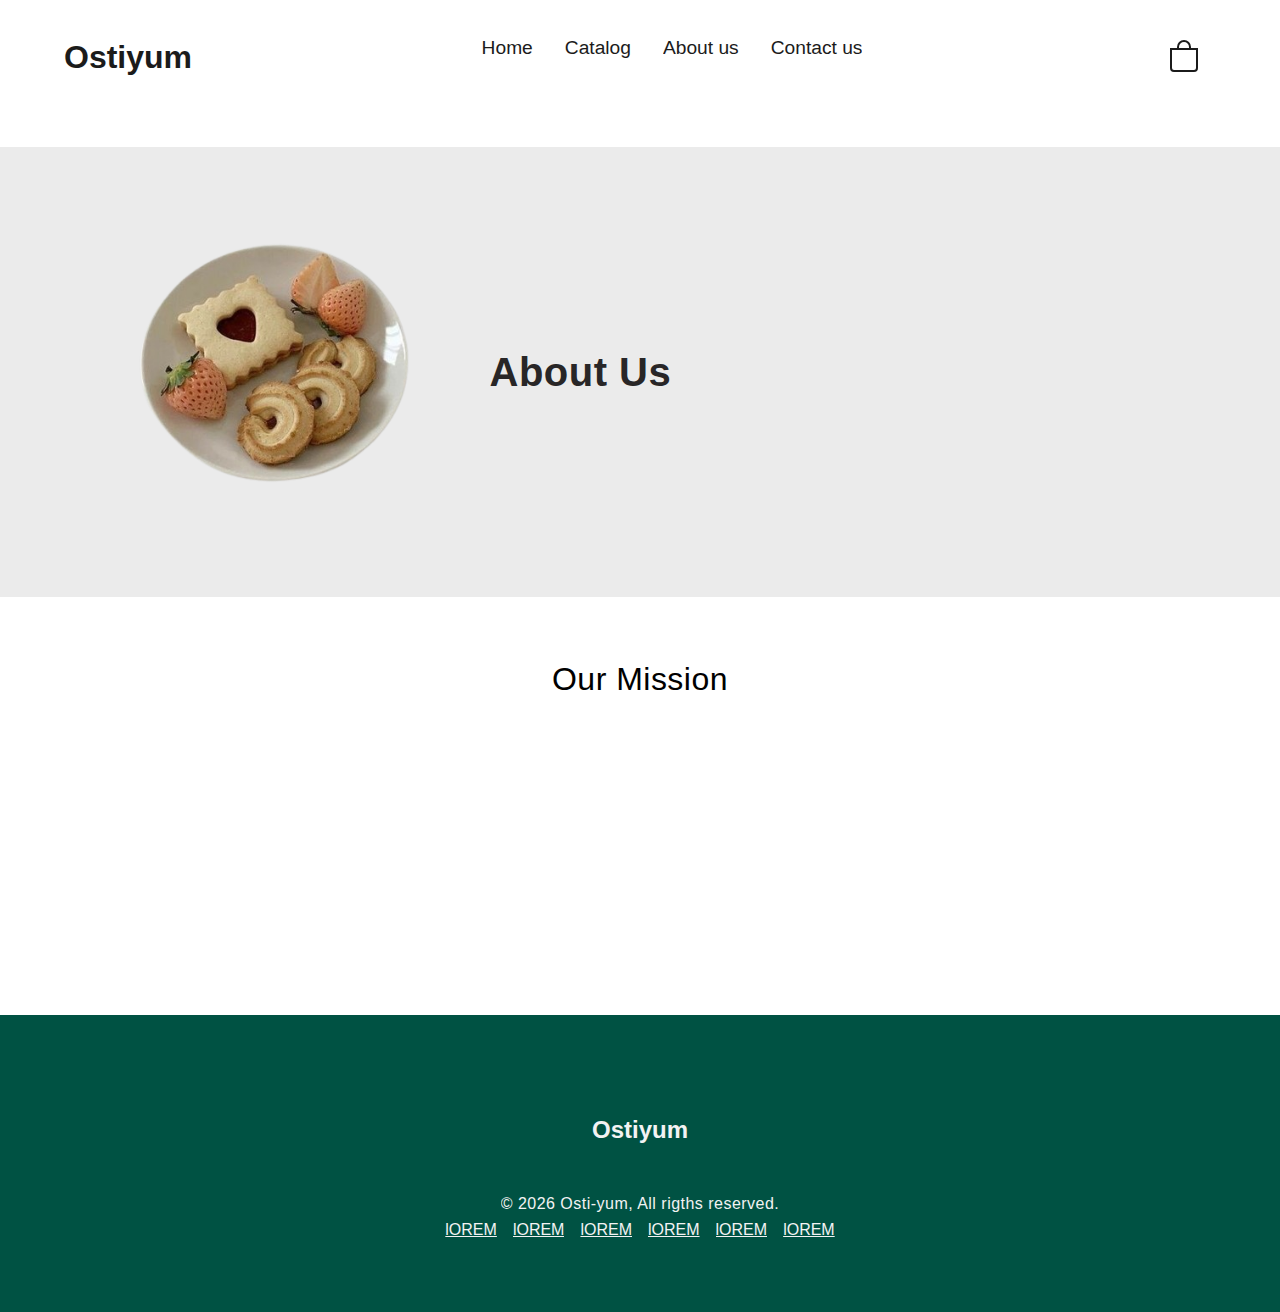
==== About-us/index.html @ ed2fec2d "initialized about us" ====
<!DOCTYPE html>
<html lang="en">
<head>
    <meta charset="UTF-8">
    <meta name="viewport" content="width=device-width, initial-scale=1.0">
    <title>About us</title>

    <link rel="stylesheet" href="../src/css/style.css">
    <link rel="stylesheet" href="../src/css/about-us.css">
    <script defer src="../src/js/script.js"></script>
</head>
<body>
    <nav>
        <a href="../" class="nav-heading">
            <h1>
                Ostiyum
            </h1>
        </a>
        
        <div id="nav-link" class="nav-links ">
            <ul>
                <li><a href="../">Home</a></li>
                <li><a href="../catalog/">Catalog</a></li>
                <li><a href="">About us</a></li>
                <li><a href="../contact-us/">Contact us</a></li>
            </ul>
            
        </div>
        
        <div class="cart">
            <button>
                <a href="../cart/" role="not_link" class="clr-black">
                    <svg xmlns="http://www.w3.org/2000/svg" width="2rem" fill="currentColor" class="bi bi-bag" viewBox="0 0 16 16">
                        <path d="M8 1a2.5 2.5 0 0 1 2.5 2.5V4h-5v-.5A2.5 2.5 0 0 1 8 1m3.5 3v-.5a3.5 3.5 0 1 0-7 0V4H1v10a2 2 0 0 0 2 2h10a2 2 0 0 0 2-2V4zM2 5h12v9a1 1 0 0 1-1 1H3a1 1 0 0 1-1-1z"/>
                    </svg>
                </a>
            </button>
            <div class="nav-toggler">
                <button id="open-nav">
                    <svg xmlns="http://www.w3.org/2000/svg" width="2.3rem" fill="currentColor" class="bi bi-list" viewBox="0 0 16 16">
                        <path fill-rule="evenodd" d="M2.5 12a.5.5 0 0 1 .5-.5h10a.5.5 0 0 1 0 1H3a.5.5 0 0 1-.5-.5m0-4a.5.5 0 0 1 .5-.5h10a.5.5 0 0 1 0 1H3a.5.5 0 0 1-.5-.5m0-4a.5.5 0 0 1 .5-.5h10a.5.5 0 0 1 0 1H3a.5.5 0 0 1-.5-.5"/>
                    </svg>
                </button>
            </div>
        </div>
        
    </nav>

    <section class="sec-about-us">
        <div role="box" class="banner-img">
            <img src="../src/assets/plate-love-food.png" alt="">
            <div class="txt-con">
                <h1>About Us</h1>
            </div>
        </div>

        <div role="box" class="our-mission">
            <h1 class="cen light-heading">Our Mission</h1>
        </div>
    </section>

    <footer>
        <div class="ftr-container">
            <div class="ftr-title"><h2 class="ftr-heading">Ostiyum</h2></div>
            <div class="copyright">
                <p>© <span id="year"></span> Osti-yum, All rigths reserved.
                </p>
            </div>
            <div class="ftr-links">



                <a href="#" class="ftr-link">
                    lOREM
                </a>
    
                <a href="#" class="ftr-link">
                    lOREM
                </a>
    
                <a href="#" class="ftr-link">
                    lOREM
                </a>
    
                <a href="#" class="ftr-link">
                    lOREM
                </a>
    
                <a href="#" class="ftr-link">
                    lOREM
                </a>
    
                <a href="#" class="ftr-link">
                    lOREM
                </a>
            </div>
        </div>
    </footer>
</body>
</html>
---- src/css/style.css ----
li {
  list-style-type: none;
}

* {
  max-width: 100vw !important;
  overflow-x: hidden !important;
}
* button {
  cursor: pointer;
}

.light-heading {
  font-weight: 400;
  letter-spacing: 0.03rem;
}

* {
  margin: 0;
  padding: 0;
  font-family: sans-serif;
  overflow-x: hidden;
  max-width: 100vw;
}

body {
  width: 100vw;
  max-width: 100vw;
  overflow-x: hidden;
  font-family: monospace;
}

h1 {
  font-size: 2rem;
}

p {
  letter-spacing: 0.03rem;
  font-size: 1rem;
  line-height: 1.5rem;
}

.none {
  display: none !important;
}

a[role=not_link] {
  color: #1b1b1b;
  text-decoration: none;
}

.fixed-nav {
  z-index: 999;
  overflow: visible !important;
  transform: translateY(0);
  position: fixed;
  top: 0;
  right: 0;
  left: 0;
  background: white;
}

nav, dummy-nav-placeholder {
  height: 2.6rem;
  max-width: 100vw;
  padding: 2.3rem 4rem;
  display: flex;
  width: 90vw;
  justify-content: space-between;
  transition: transform 0.5s ease;
}
nav .nav-heading, dummy-nav-placeholder .nav-heading {
  color: #1b1b1b;
  text-decoration: none;
  display: flex;
  align-items: center;
}
nav .nav-links ul, dummy-nav-placeholder .nav-links ul {
  display: flex;
  flex-direction: row;
  gap: 2rem;
  align-items: center;
}
nav .nav-links ul button, dummy-nav-placeholder .nav-links ul button {
  display: none;
}
nav .nav-links ul a, dummy-nav-placeholder .nav-links ul a {
  text-decoration: none;
  color: #1b1b1b;
  font-size: 1.2rem;
}
nav .cart, dummy-nav-placeholder .cart {
  display: flex;
  gap: 2rem;
  flex-direction: row;
  padding: 0 1rem;
}
nav .cart button, dummy-nav-placeholder .cart button {
  background: none;
  border: none;
}
nav .nav-toggler, dummy-nav-placeholder .nav-toggler {
  display: none;
}

@media (max-width: 780px) {
  nav {
    transform: translateY(-100%);
  }
  .nav-links {
    display: none;
  }
  .nav-links ul {
    z-index: 999;
    display: flex;
    flex-direction: column !important;
    position: fixed;
    top: 0;
    padding: 24vh 0;
    height: 100vh !important;
    width: 25%;
    min-width: 15rem;
    align-items: center;
    background-color: hsl(169, 70%, 95%);
    box-shadow: rgba(0, 0, 0, 0.24) 0px 3px 8px;
  }
  .nav-links ul button {
    border: none;
    background: none;
    display: block !important;
    position: fixed;
    top: 5%;
    right: 5%;
  }
  .nav-toggler {
    transform: translate(0);
    display: block !important;
    z-index: 999 !important;
  }
  nav {
    padding: 1.7rem;
  }
}
.visible-nav {
  display: block !important;
  z-index: 999;
}

.cta-btn {
  display: flex;
  justify-content: space-between;
  flex-wrap: wrap;
}
.cta-btn button, .cta-btn a {
  border: none;
  padding: 0.75em 2.2em;
  border-radius: 0.25em;
  margin: 0.3rem;
  font-size: 1.1em;
  font-weight: 700;
}
.cta-btn button:first-child, .cta-btn a:first-child {
  text-decoration: none;
  background: hsl(169, 100%, 26%);
  color: white;
}
.cta-btn button:first-child:hover, .cta-btn a:first-child:hover {
  background: hsl(169, 100%, 16%);
}
.cta-btn button:first-child:focus, .cta-btn a:first-child:focus {
  outline: 0.125em solid hsl(169, 100%, 16%);
  outline-offset: 0.25em;
}
.cta-btn button:nth-child(2), .cta-btn a:nth-child(2) {
  background: none;
  border: 2px solid #1b1b1b;
}
.cta-btn button:nth-child(2):hover, .cta-btn a:nth-child(2):hover {
  background-color: #1b1b1b;
  color: #F3F3F3;
}
.cta-btn button:nth-child(2):active, .cta-btn a:nth-child(2):active {
  outline: 0.125em solid #1b1b1b;
  outline-offset: 0.25em;
}

.title-heading {
  margin: 3.5rem 0;
  font-size: 2rem;
  color: hsl(169, 100%, 16%);
}

.cen {
  text-align: center;
}

section {
  width: 100vw;
}

.sec-1 {
  min-height: 75vh !important;
  display: flex;
  align-items: center;
  overflow: hidden;
}
.sec-1 .txt {
  margin-left: 5%;
  width: 40%;
  display: flex;
  flex-direction: column;
  gap: 1rem;
  overflow: hidden;
  padding: 1rem;
}
.sec-1 .txt h1 {
  color: hsl(169, 100%, 16%);
}
.sec-1 .img-container {
  width: 60%;
}
.sec-1 .img-container img {
  height: 100%;
  width: 100%;
}

@media (max-width: 780px) {
  .sec-1 {
    height: 100vh;
    flex-wrap: wrap;
  }
  .sec-1 .txt {
    width: 80%;
  }
  .sec-1 .img-container {
    width: 100%;
    display: flex;
    justify-content: center;
  }
  .sec-1 .img-container img {
    width: 100%;
  }
  .sec-3 .m-p-heading {
    margin: 4rem 1rem;
  }
  .sec-3 .container {
    width: 100%;
    width: 100%;
    flex-direction: column;
  }
  .sec-3 .container .textarea, .sec-3 .container .img {
    width: 80% !important;
  }
  .sec-3 .container .textarea h1, .sec-3 .container .img h1 {
    margin: 1rem 0;
  }
}
.sec-2 {
  background: hsl(169, 70%, 95%);
}
.sec-2 .big-flex-group {
  display: flex;
  width: 100%;
  justify-content: space-evenly;
  flex-wrap: wrap;
}
.sec-2 .big-flex-group .product {
  background: none;
  border: none;
  text-align: left;
  margin: 3rem 0;
  width: 40%;
}
.sec-2 .big-flex-group .product .textarea h2, .sec-2 .big-flex-group .product .textarea p {
  margin: 1rem 0;
}
.sec-2 .big-flex-group .product img {
  width: 100%;
  object-fit: cover;
}

@media (max-width: 570px) {
  .sec-2 .product {
    width: 90vw !important;
  }
  .cta-btn button {
    padding: 0.75em 2em !important;
  }
}
.sec-3 {
  height: 100vh;
}
.sec-3 .container {
  display: flex;
  width: 100%;
  justify-content: center;
  align-items: center;
}
.sec-3 .container .textarea {
  width: 40%;
}
.sec-3 .container .textarea h2 {
  margin: 1rem 0;
}
.sec-3 .container .img {
  width: 50%;
}
.sec-3 .container .img img {
  width: 100%;
}

footer {
  width: 100vw;
  height: 33vh;
  background: hsl(169, 100%, 16%);
  display: grid;
  place-items: center;
}
footer .ftr-container {
  width: 100%;
  height: 70%;
  display: flex;
  flex-direction: column;
  justify-content: center;
  color: #F3F3F3;
}
footer .ftr-container .ftr-title {
  margin: 2rem 0;
  text-align: center;
  justify-content: center;
}
footer .ftr-container .copyright {
  margin: 1rem 0 0 0;
  display: flex;
  justify-content: center;
}
footer .ftr-container .ftr-links {
  justify-content: center;
  margin: 0.3rem 0;
  display: flex;
  width: 100%;
  gap: 1rem;
  flex-wrap: wrap;
}
footer .ftr-container .ftr-links a {
  color: #F3F3F3;
}

/*# sourceMappingURL=style.css.map */
---- src/css/about-us.css ----
li {
  list-style-type: none;
}

* {
  max-width: 100vw !important;
  overflow-x: hidden !important;
}
* button {
  cursor: pointer;
}

.light-heading {
  font-weight: 400;
  letter-spacing: 0.03rem;
}

.sec-about-us {
  height: 100vh;
  width: 100vw;
  display: flex;
  align-items: center;
  flex-direction: column;
}
.sec-about-us div[role=box] {
  margin: 2rem 0;
}
.sec-about-us .banner-img {
  background-color: #EBEBEB;
  width: 100%;
  height: 50%;
  display: flex;
  align-items: center;
}
.sec-about-us .banner-img img {
  padding-left: 4rem;
  height: 90%;
  width: 35%;
  aspect-ratio: 1/1;
  min-height: none;
  object-fit: cover;
}
.sec-about-us .banner-img .txt-con {
  width: 65%;
  height: 90%;
  display: grid;
  align-items: center;
}
.sec-about-us .banner-img .txt-con h1 {
  letter-spacing: 0.03rem;
  font-size: 2.5rem;
  color: #282627;
}

/*# sourceMappingURL=about-us.css.map */
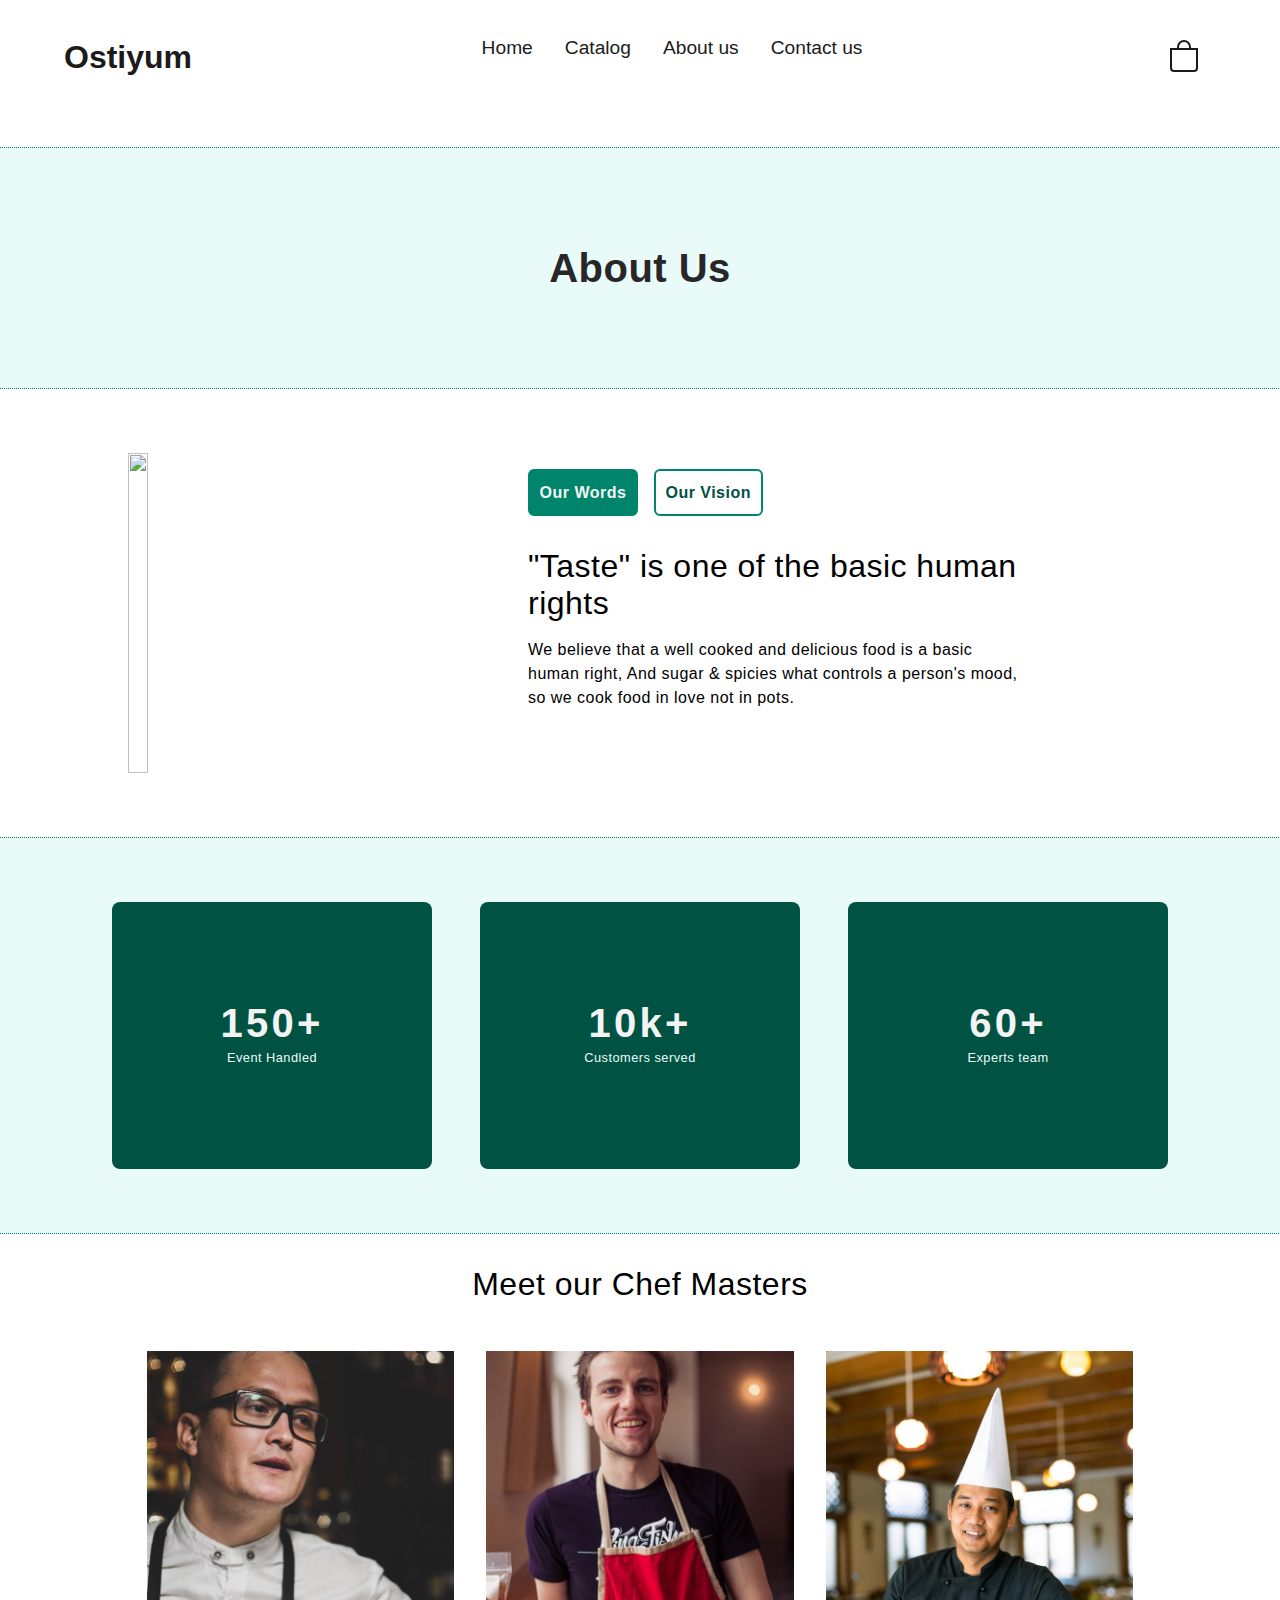
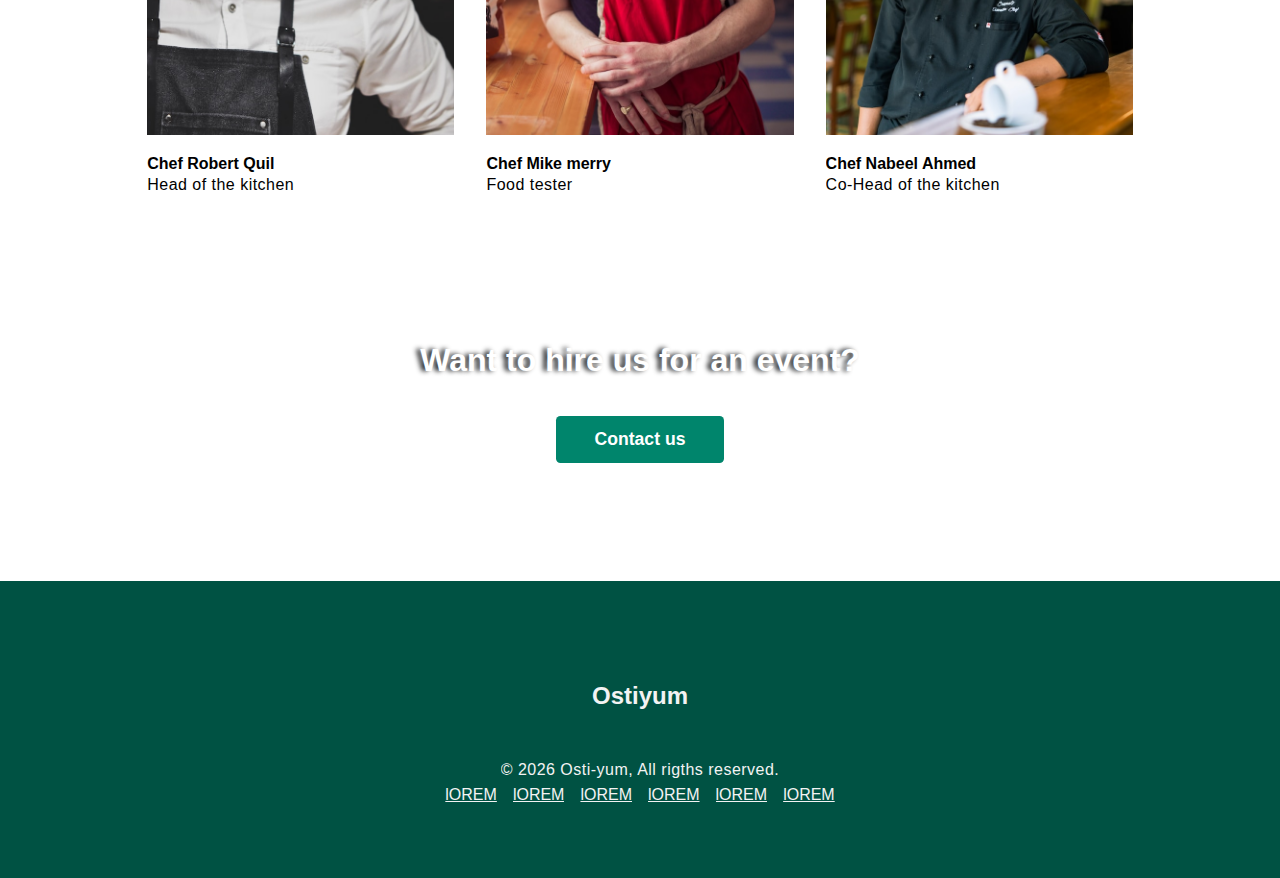
==== commit f0386abc: "about us done" ====
--- a/About-us/index.html
+++ b/About-us/index.html
@@ -47,15 +47,86 @@
     </nav>
 
     <section class="sec-about-us">
-        <div role="box" class="banner-img">
-            <img src="../src/assets/plate-love-food.png" alt="">
-            <div class="txt-con">
+        <div role="box" class="banner">
                 <h1>About Us</h1>
+        </div>
+
+        <div role="box" class="our-mission">
+            <img src="../src/assets/straberry-heats.jpeg" alt="">
+            <div class="content">
+                <div class="detail-boxes">
+                    <p class="detail filled">Our Words</p>
+                    <p class="detail">Our Vision</p>
+                </div>
+                <div class="txt">
+                    <h1 class="light-heading">"Taste" is one of the basic human rights</h1>
+                    <p>We believe that a well cooked and delicious food is a basic human right, And sugar & spicies what controls a person's mood, so we cook food in love not in pots.</p>
+                </div>
             </div>
         </div>
 
-        <div role="box" class="our-mission">
-            <h1 class="cen light-heading">Our Mission</h1>
+        <div class="achivements" role="box">
+            <div class="achivement-con">
+                <div class="achivement">
+                    <h1>150+</h1>
+                    <p>Event Handled</p>
+                </div>
+                <div class="achivement">
+                    <h1>10k+</h1>
+                    <p>Customers served</p>
+                </div>
+                <div class="achivement">
+                    <h1>60+</h1>
+                    <p>Experts team</p>
+                </div>
+            </div>
+        </div>
+
+        <div class="meet-our-team-con">
+            <div class="meet-our-team">
+                <h1 class="light-heading cen">Meet our Chef Masters</h1>
+
+                <div class="chefs-con">
+                    <div class="chefs">
+                        <img src="../src/assets/chef-3.jpg" alt="" class="memeber-img">
+                        <div class="chef-context">
+                            <h4 class="chef-name">
+                                Chef Robert Quil
+                            </h4>
+                            <p class="chef-position">
+                                Head of the kitchen
+                            </p>
+                        </div>
+                    </div>
+                    <div class="chefs">
+                        <img src="../src/assets/chef-1.jpg" alt="" class="memeber-img">
+                        <div class="chef-context">
+                            <h4 class="chef-name">
+                                Chef Mike merry
+                            </h4>
+                            <p class="chef-position">
+                                Food tester
+                            </p>
+                        </div>
+                    </div>
+                    <div class="chefs">
+                        <img src="../src/assets/chef-2.jpg" alt="" class="memeber-img">
+                        <div class="chef-context">
+                            <h4 class="chef-name">
+                                Chef Nabeel Ahmed
+                            </h4>
+                            <p class="chef-position">
+                                Co-Head of the kitchen
+                            </p>
+                        </div>
+                    </div>
+                </div>
+            </div>
+        </div>
+
+        <div class="cta-last-banner" role="box">
+            <h1 class="cen">Want to hire us for an event?</h1>
+            <a href="../Contact-us/">Contact us</a>
         </div>
     </section>
 
--- a/src/css/style.css
+++ b/src/css/style.css
@@ -40,6 +40,46 @@
   line-height: 1.5rem;
 }
 
+.cta-btn {
+  display: flex;
+  justify-content: space-between;
+  flex-wrap: wrap;
+}
+.cta-btn button, .cta-btn a {
+  border: none;
+  padding: 0.75em 2.2em;
+  border-radius: 0.25em;
+  margin: 0.3rem;
+  font-size: 1.1em;
+  font-weight: 700;
+  color: #1b1b1b;
+  text-decoration: none;
+}
+.cta-btn button:first-child, .cta-btn a:first-child {
+  text-decoration: none;
+  background: hsl(169, 100%, 26%);
+  color: white;
+}
+.cta-btn button:first-child:hover, .cta-btn a:first-child:hover {
+  background: #005243;
+}
+.cta-btn button:first-child:focus, .cta-btn a:first-child:focus {
+  outline: 0.125em solid #005243;
+  outline-offset: 0.25em;
+}
+.cta-btn button:nth-child(2), .cta-btn a:nth-child(2) {
+  background: none;
+  border: 2px solid #1b1b1b;
+}
+.cta-btn button:nth-child(2):hover, .cta-btn a:nth-child(2):hover {
+  background-color: #1b1b1b;
+  color: #F3F3F3;
+}
+.cta-btn button:nth-child(2):active, .cta-btn a:nth-child(2):active {
+  outline: 0.125em solid #1b1b1b;
+  outline-offset: 0.25em;
+}
+
 .none {
   display: none !important;
 }
@@ -52,7 +92,6 @@
 .fixed-nav {
   z-index: 999;
   overflow: visible !important;
-  transform: translateY(0);
   position: fixed;
   top: 0;
   right: 0;
@@ -60,7 +99,7 @@
   background: white;
 }
 
-nav, dummy-nav-placeholder {
+nav {
   height: 2.6rem;
   max-width: 100vw;
   padding: 2.3rem 4rem;
@@ -69,44 +108,41 @@
   justify-content: space-between;
   transition: transform 0.5s ease;
 }
-nav .nav-heading, dummy-nav-placeholder .nav-heading {
+nav .nav-heading {
   color: #1b1b1b;
   text-decoration: none;
   display: flex;
   align-items: center;
 }
-nav .nav-links ul, dummy-nav-placeholder .nav-links ul {
+nav .nav-links ul {
   display: flex;
   flex-direction: row;
   gap: 2rem;
   align-items: center;
 }
-nav .nav-links ul button, dummy-nav-placeholder .nav-links ul button {
+nav .nav-links ul button {
   display: none;
 }
-nav .nav-links ul a, dummy-nav-placeholder .nav-links ul a {
+nav .nav-links ul a {
   text-decoration: none;
   color: #1b1b1b;
   font-size: 1.2rem;
 }
-nav .cart, dummy-nav-placeholder .cart {
+nav .cart {
   display: flex;
   gap: 2rem;
   flex-direction: row;
   padding: 0 1rem;
 }
-nav .cart button, dummy-nav-placeholder .cart button {
+nav .cart button {
   background: none;
   border: none;
 }
-nav .nav-toggler, dummy-nav-placeholder .nav-toggler {
+nav .nav-toggler {
   display: none;
 }
 
 @media (max-width: 780px) {
-  nav {
-    transform: translateY(-100%);
-  }
   .nav-links {
     display: none;
   }
@@ -116,6 +152,7 @@
     flex-direction: column !important;
     position: fixed;
     top: 0;
+    right: 0;
     padding: 24vh 0;
     height: 100vh !important;
     width: 25%;
@@ -146,48 +183,10 @@
   z-index: 999;
 }
 
-.cta-btn {
-  display: flex;
-  justify-content: space-between;
-  flex-wrap: wrap;
-}
-.cta-btn button, .cta-btn a {
-  border: none;
-  padding: 0.75em 2.2em;
-  border-radius: 0.25em;
-  margin: 0.3rem;
-  font-size: 1.1em;
-  font-weight: 700;
-}
-.cta-btn button:first-child, .cta-btn a:first-child {
-  text-decoration: none;
-  background: hsl(169, 100%, 26%);
-  color: white;
-}
-.cta-btn button:first-child:hover, .cta-btn a:first-child:hover {
-  background: hsl(169, 100%, 16%);
-}
-.cta-btn button:first-child:focus, .cta-btn a:first-child:focus {
-  outline: 0.125em solid hsl(169, 100%, 16%);
-  outline-offset: 0.25em;
-}
-.cta-btn button:nth-child(2), .cta-btn a:nth-child(2) {
-  background: none;
-  border: 2px solid #1b1b1b;
-}
-.cta-btn button:nth-child(2):hover, .cta-btn a:nth-child(2):hover {
-  background-color: #1b1b1b;
-  color: #F3F3F3;
-}
-.cta-btn button:nth-child(2):active, .cta-btn a:nth-child(2):active {
-  outline: 0.125em solid #1b1b1b;
-  outline-offset: 0.25em;
-}
-
 .title-heading {
   margin: 3.5rem 0;
   font-size: 2rem;
-  color: hsl(169, 100%, 16%);
+  color: #005243;
 }
 
 .cen {
@@ -214,7 +213,7 @@
   padding: 1rem;
 }
 .sec-1 .txt h1 {
-  color: hsl(169, 100%, 16%);
+  color: #005243;
 }
 .sec-1 .img-container {
   width: 60%;
@@ -312,7 +311,7 @@
 footer {
   width: 100vw;
   height: 33vh;
-  background: hsl(169, 100%, 16%);
+  background: #005243;
   display: grid;
   place-items: center;
 }
--- a/src/css/about-us.css
+++ b/src/css/about-us.css
@@ -16,8 +16,9 @@
 }
 
 .sec-about-us {
-  height: 100vh;
-  width: 100vw;
+  min-height: 100vh;
+  width: 100vw !important;
+  max-width: 100vw;
   display: flex;
   align-items: center;
   flex-direction: column;
@@ -25,31 +26,187 @@
 .sec-about-us div[role=box] {
   margin: 2rem 0;
 }
-.sec-about-us .banner-img {
-  background-color: #EBEBEB;
-  width: 100%;
-  height: 50%;
-  display: flex;
-  align-items: center;
-}
-.sec-about-us .banner-img img {
-  padding-left: 4rem;
-  height: 90%;
-  width: 35%;
-  aspect-ratio: 1/1;
-  min-height: none;
-  object-fit: cover;
-}
-.sec-about-us .banner-img .txt-con {
-  width: 65%;
-  height: 90%;
-  display: grid;
-  align-items: center;
-}
-.sec-about-us .banner-img .txt-con h1 {
+.sec-about-us .banner, .sec-about-us .achivements {
+  background-color: hsl(169, 70%, 95%);
+  border: dotted 1px hsl(169, 100%, 26%);
+  width: 100%;
+  min-height: 15rem;
+  display: flex;
+  align-items: center;
+  justify-content: center;
+  gap: 10%;
+}
+.sec-about-us .banner h1, .sec-about-us .achivements h1 {
   letter-spacing: 0.03rem;
   font-size: 2.5rem;
   color: #282627;
 }
+.sec-about-us .our-mission {
+  overflow-y: visible;
+  height: 40%;
+  min-height: 20rem;
+  display: flex;
+  justify-content: space-between;
+  width: 80%;
+  gap: 5rem;
+}
+.sec-about-us .our-mission img {
+  height: 100%;
+  min-width: 20rem;
+  aspect-ratio: 1/1;
+  object-fit: cover;
+}
+.sec-about-us .our-mission .content {
+  width: 80%;
+  min-height: 100%;
+}
+.sec-about-us .our-mission .content .detail-boxes {
+  display: flex;
+  align-items: center;
+  gap: 1rem;
+  margin: 1rem 0;
+}
+.sec-about-us .our-mission .content .detail-boxes .detail {
+  padding: 0.6rem;
+  display: inline;
+  border: solid 2px hsl(169, 100%, 26%);
+  border-radius: 6px;
+  font-weight: 550;
+  color: #005243;
+  transition: all 0.4s ease;
+}
+.sec-about-us .our-mission .content .detail-boxes .detail:hover {
+  color: #F3F3F3;
+  background-color: hsl(169, 100%, 26%);
+}
+.sec-about-us .our-mission .content .detail-boxes .filled {
+  color: #F3F3F3;
+  background: hsl(169, 100%, 26%);
+}
+.sec-about-us .our-mission .content .txt {
+  width: 80%;
+  padding: 0.5rem 0;
+}
+.sec-about-us .our-mission .content .txt p, .sec-about-us .our-mission .content .txt h1 {
+  padding: 0.5rem 0;
+}
+.sec-about-us .achivements .achivement-con {
+  width: 100%;
+  display: flex;
+  justify-content: center;
+  gap: 3rem;
+  flex-wrap: wrap;
+  margin: 4rem 0;
+}
+.sec-about-us .achivements .achivement-con .achivement {
+  background: #005243;
+  min-width: 20rem;
+  aspect-ratio: 1.2/1;
+  border-radius: 8px;
+  display: flex;
+  flex-direction: column;
+  align-items: center;
+  justify-content: center;
+}
+.sec-about-us .achivements .achivement-con .achivement h1 {
+  color: #F3F3F3;
+  letter-spacing: 0.2rem;
+  font-family: Arial, Helvetica, sans-serif;
+}
+.sec-about-us .achivements .achivement-con .achivement p {
+  font-size: 0.8rem;
+  color: hsl(169, 70%, 95%);
+}
+.sec-about-us .meet-our-team-con {
+  width: 100%;
+  display: flex;
+  justify-content: center;
+}
+.sec-about-us .meet-our-team-con .meet-our-team {
+  width: 80%;
+}
+.sec-about-us .meet-our-team-con .meet-our-team .chefs-con {
+  margin: 2rem 0;
+  width: 100%;
+  display: flex;
+  justify-content: center;
+  gap: 2rem;
+  flex-wrap: wrap;
+}
+.sec-about-us .meet-our-team-con .meet-our-team .chefs-con .chefs {
+  width: 30%;
+  max-width: 20rem !important;
+}
+.sec-about-us .meet-our-team-con .meet-our-team .chefs-con .chefs img {
+  margin: 1rem 0;
+  aspect-ratio: 4/5;
+  width: 100%;
+  object-fit: cover;
+}
+.sec-about-us .cta-last-banner {
+  color: white;
+  display: flex;
+  flex-direction: column;
+  justify-content: center;
+  align-items: center;
+  gap: 2rem;
+  width: 80%;
+  height: 18rem;
+  background-repeat: no-repeat;
+  background-size: cover;
+  background-image: url("https://i.pinimg.com/564x/9a/73/8c/9a738cd551e8784a04b06a4cdf8c7cdf.jpg");
+}
+.sec-about-us .cta-last-banner h1 {
+  width: 95%;
+  font-size: 2rem;
+  font-weight: 660;
+  text-shadow: -4px 0px 5px #1b1b1b;
+}
+.sec-about-us .cta-last-banner a {
+  padding: 0.75em 2.2em;
+  border-radius: 0.25em;
+  margin: 0.3rem;
+  font-size: 1.1em;
+  font-weight: 700;
+  text-decoration: none;
+  background: hsl(169, 100%, 26%);
+  color: white !important;
+}
+.sec-about-us .cta-last-banner a:hover {
+  background: #005243;
+}
+
+@media (max-width: 1024px) {
+  .our-mission {
+    width: 98% !important;
+  }
+  .our-mission .content {
+    width: 90%;
+  }
+  .meet-our-team {
+    width: 90% !important;
+  }
+  .meet-our-team .chefs-con {
+    width: 100% !important;
+  }
+  .meet-our-team .chefs-con .chefs {
+    width: 90% !important;
+  }
+}
+@media (max-width: 780px) {
+  .our-mission {
+    width: 100%;
+    flex-wrap: wrap;
+    justify-content: space-around !important;
+    padding: 1rem;
+  }
+  .content {
+    width: 100% !important;
+    padding: 1rem;
+  }
+  .content .txt {
+    width: 100% !important;
+  }
+}
 
 /*# sourceMappingURL=about-us.css.map */
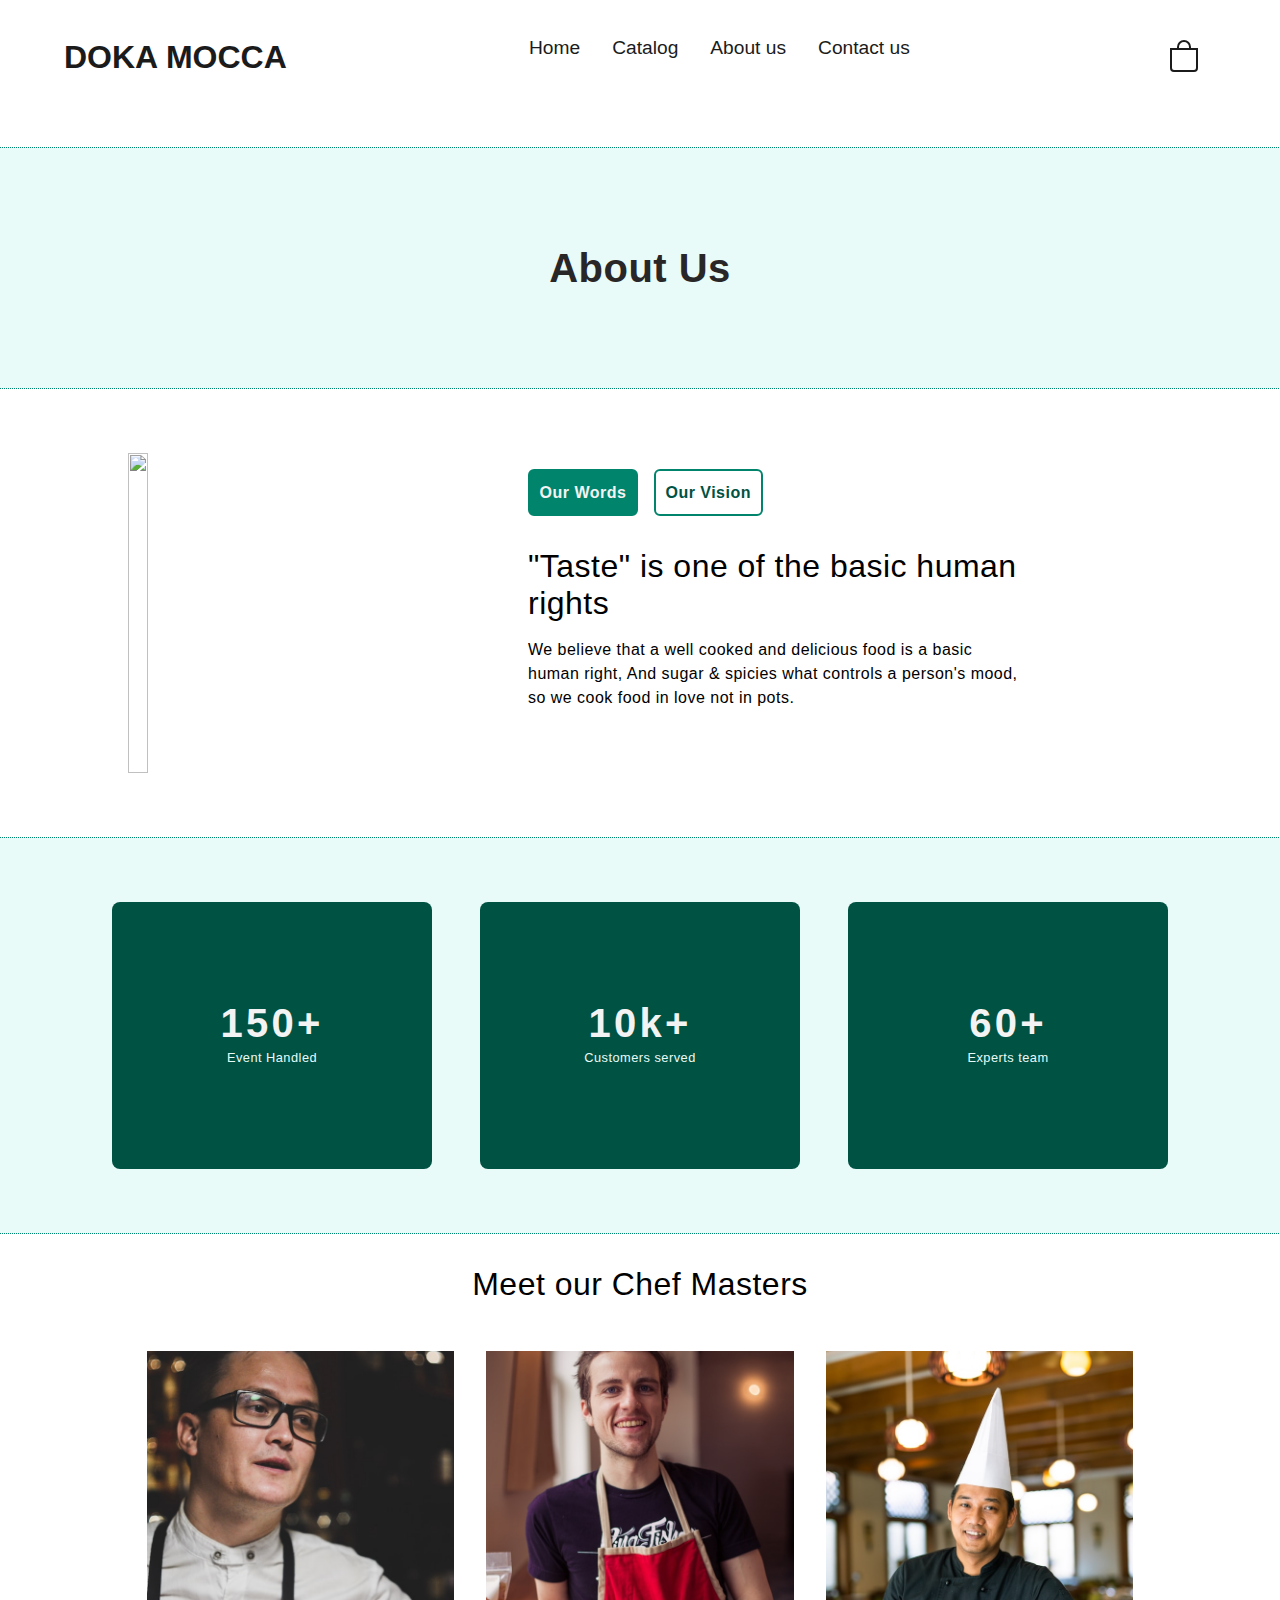
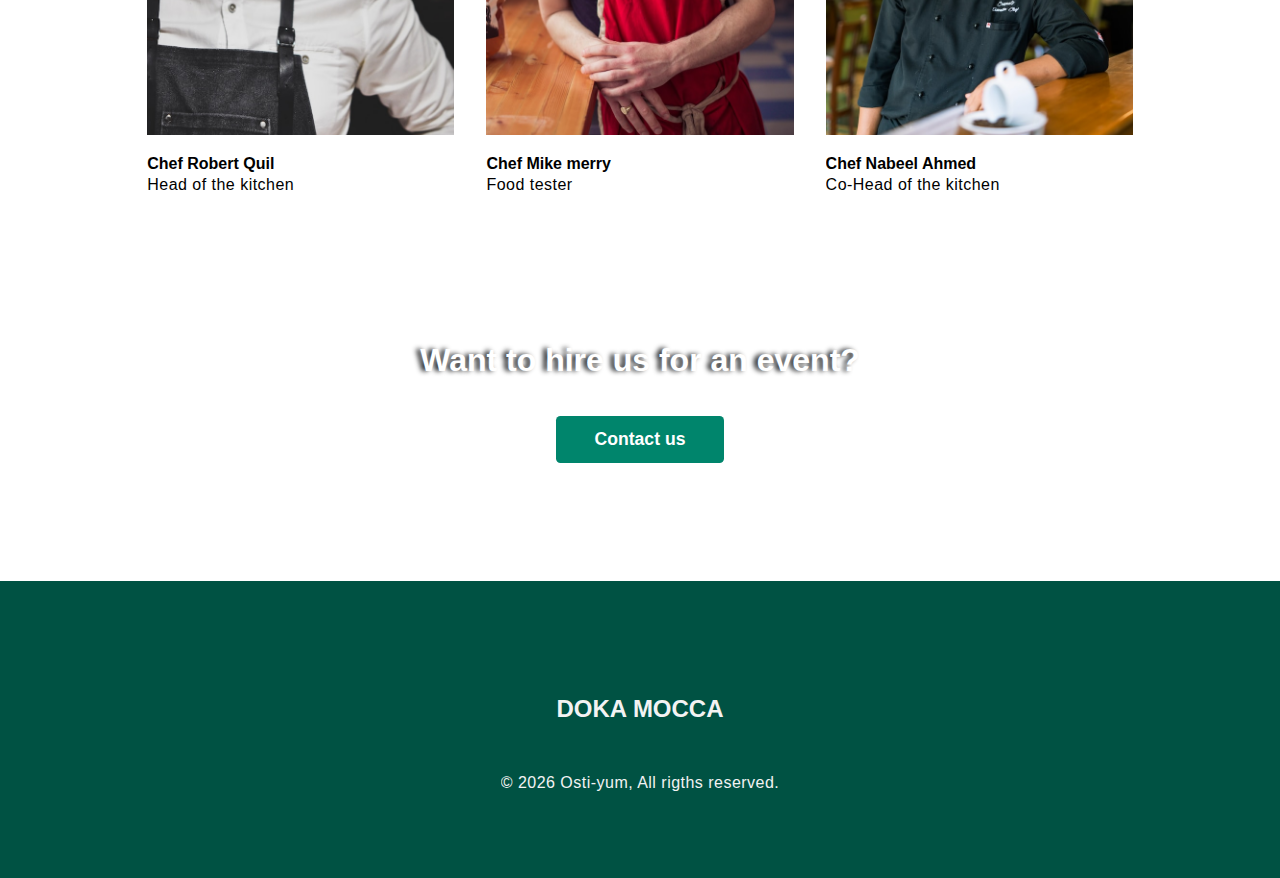
==== commit 74c243eb: "DOKA MOCCA" ====
--- a/About-us/index.html
+++ b/About-us/index.html
@@ -1,11 +1,17 @@
 <!DOCTYPE html>
 <html lang="en">
 <head>
+    <meta property="og:image" content="https://osti-yum.netlify.app/src/assets/straberry-heats.jpeg">
     <meta charset="UTF-8">
     <meta name="viewport" content="width=device-width, initial-scale=1.0">
     <title>About us</title>
-
-    <link rel="stylesheet" href="../src/css/style.css">
+    <link rel="shortcut icon" href="src/assets/plate-love-food.png" type="image/x-icon">
+    <meta name="description" content="Explore our menu where each dish is a tale of flavor, a journey into gastronomic pleasure, Illuminating each dish with expertise. How do we craft such savory delights? Through meticulous selection">
+    <meta property="og:image" content="src/assets/straberry-heats.jpeg" />
+    <!-- makes it add to home screen (on mobiles) -->
+    <meta name='mobile-web-app-capable' content='yes'>
+    <meta name='apple-mobile-web-app-capable' content='yes'>
+        <link rel="stylesheet" href="../src/css/style.css">
     <link rel="stylesheet" href="../src/css/about-us.css">
     <script defer src="../src/js/script.js"></script>
 </head>
@@ -13,7 +19,7 @@
     <nav>
         <a href="../" class="nav-heading">
             <h1>
-                Ostiyum
+                DOKA MOCCA 
             </h1>
         </a>
         
@@ -132,40 +138,14 @@
 
     <footer>
         <div class="ftr-container">
-            <div class="ftr-title"><h2 class="ftr-heading">Ostiyum</h2></div>
+            <div class="ftr-title"><h2 class="ftr-heading">DOKA MOCCA </h2></div>
             <div class="copyright">
                 <p>© <span id="year"></span> Osti-yum, All rigths reserved.
                 </p>
             </div>
-            <div class="ftr-links">
-
-
-
-                <a href="#" class="ftr-link">
-                    lOREM
-                </a>
-    
-                <a href="#" class="ftr-link">
-                    lOREM
-                </a>
-    
-                <a href="#" class="ftr-link">
-                    lOREM
-                </a>
-    
-                <a href="#" class="ftr-link">
-                    lOREM
-                </a>
-    
-                <a href="#" class="ftr-link">
-                    lOREM
-                </a>
-    
-                <a href="#" class="ftr-link">
-                    lOREM
-                </a>
-            </div>
         </div>
     </footer>
+
+    <div id="notify_con"></div>
 </body>
 </html>